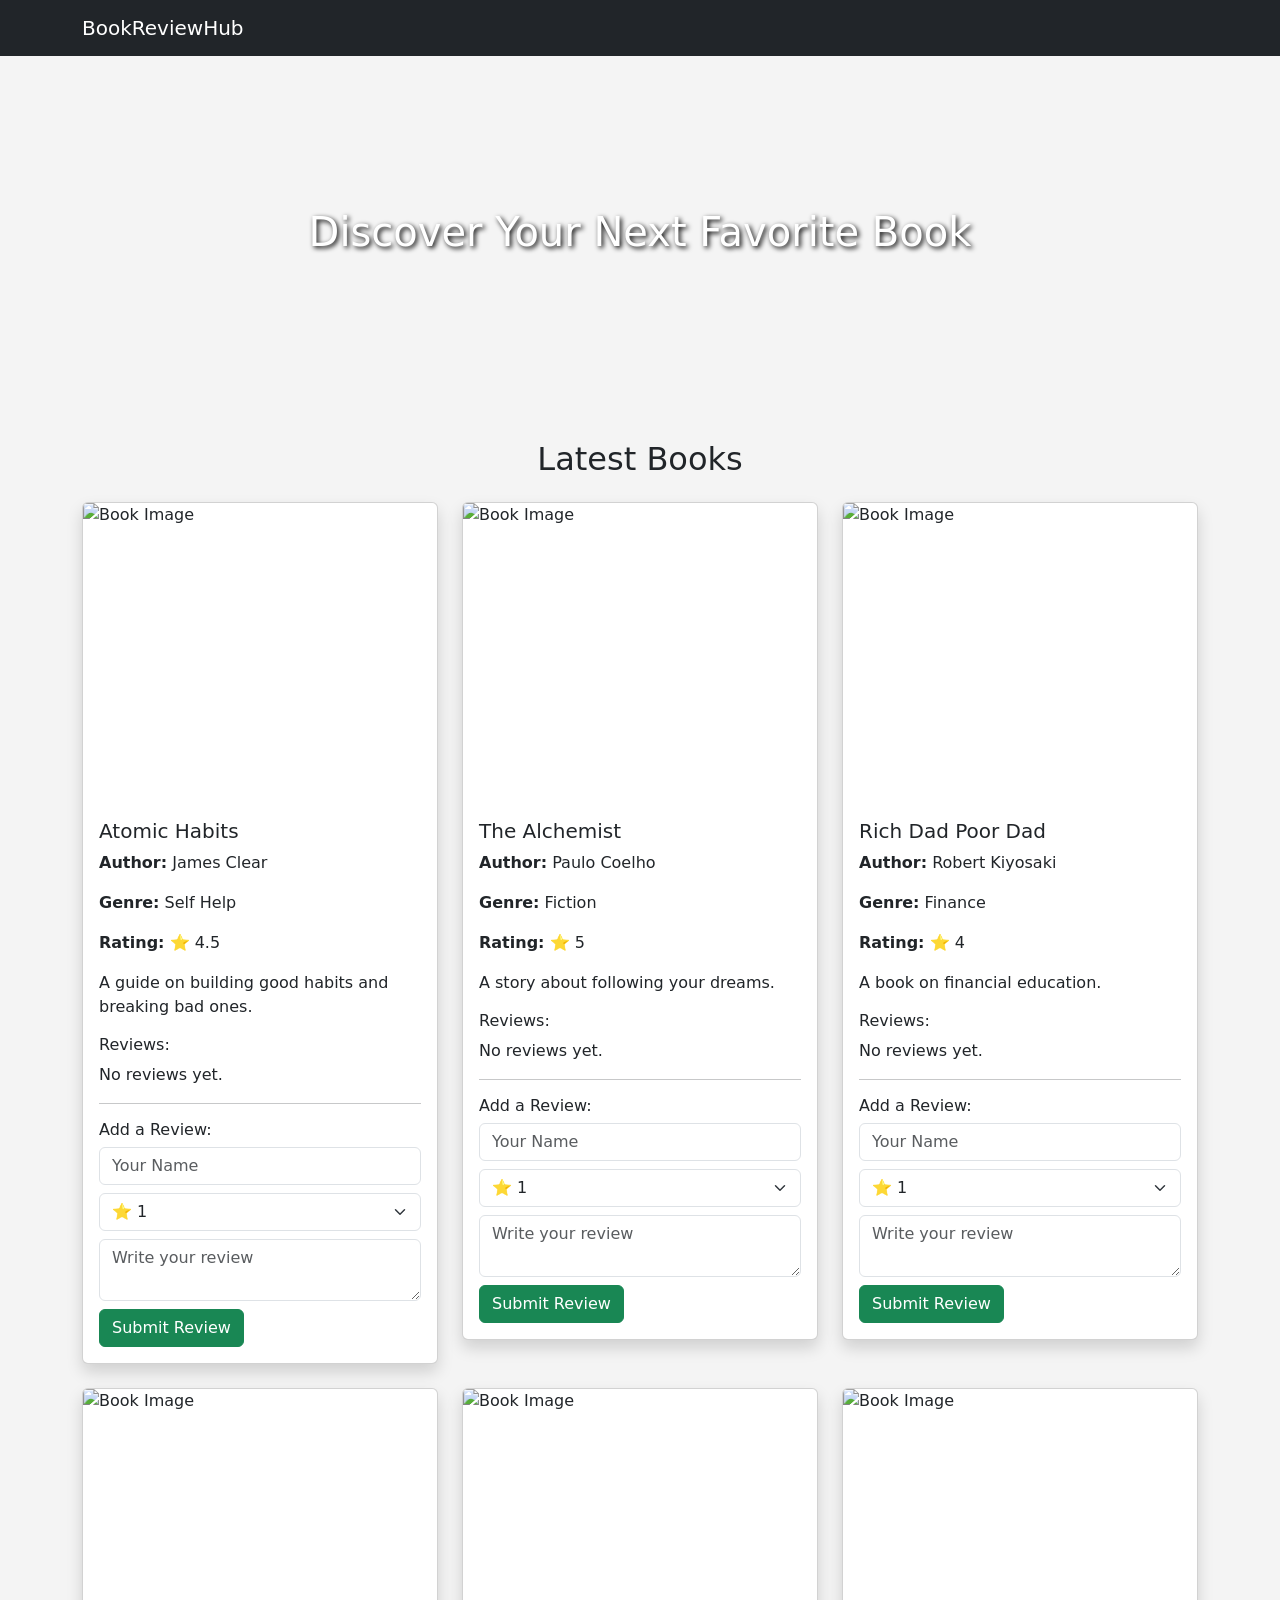
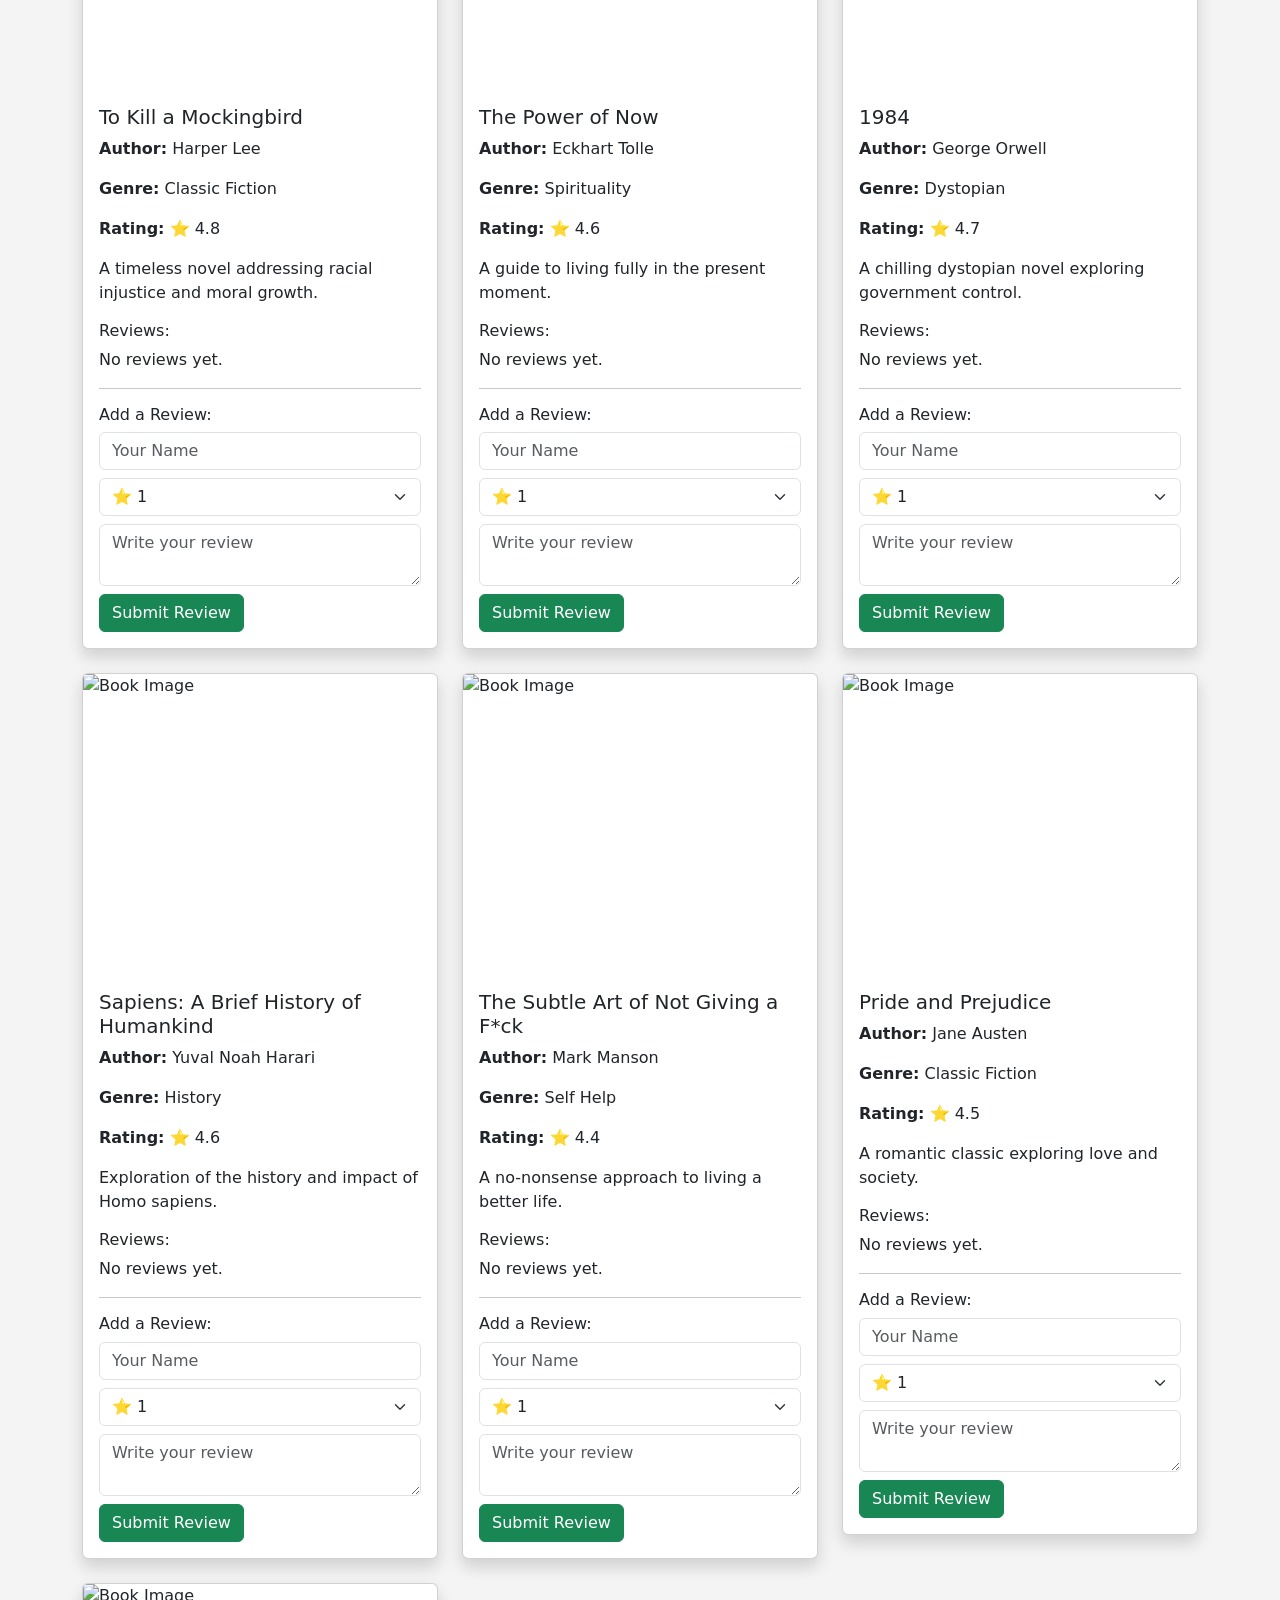
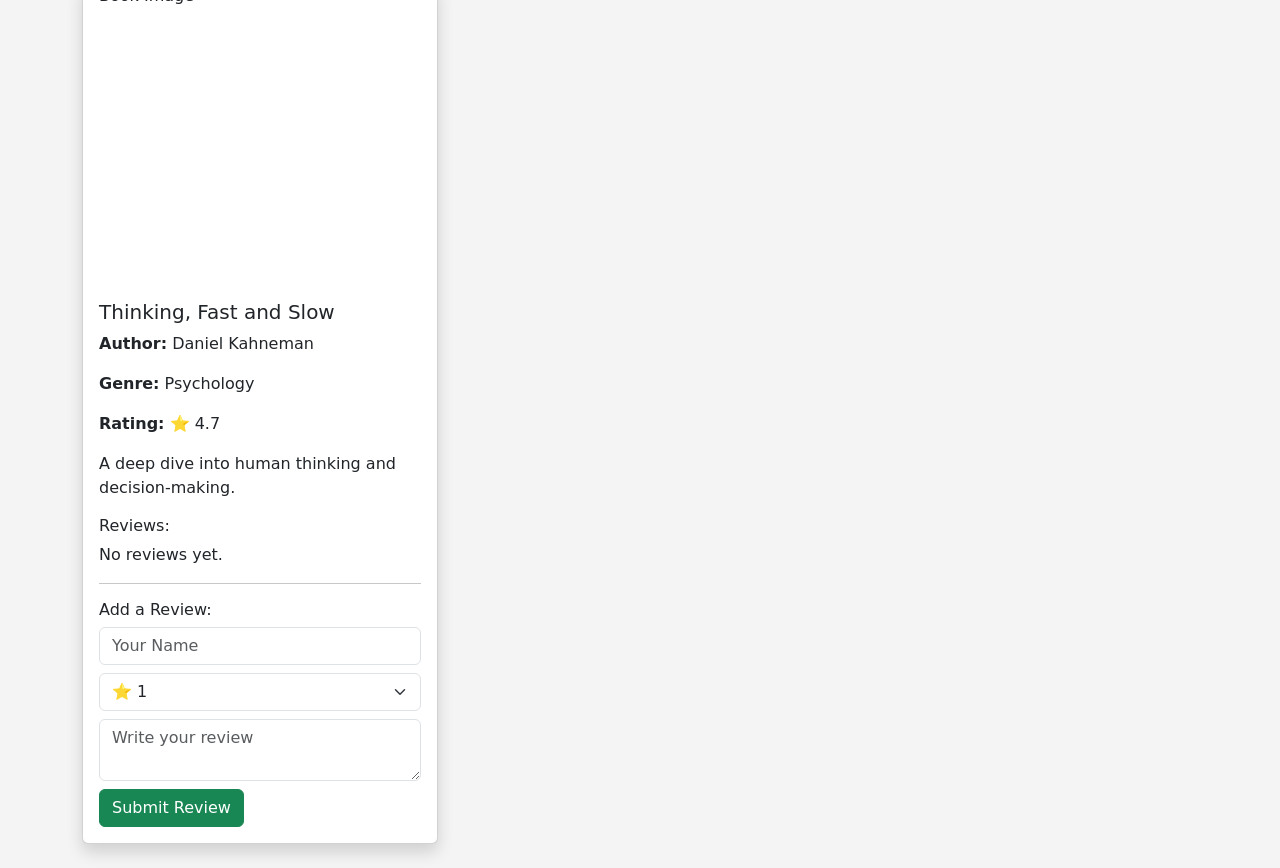
==== index.html @ 25c287e7 "Initial project upload" ====
<!DOCTYPE html>
<html lang="en">
<head>
<meta charset="UTF-8">
<meta name="viewport" content="width=device-width, initial-scale=1.0">
<title>Book Review Website</title>
<link href="https://cdn.jsdelivr.net/npm/bootstrap@5.3.0/dist/css/bootstrap.min.css" rel="stylesheet">
<style>
    body { background-color: #f4f4f4; }
    .hero { background: url('https://images.unsplash.com/photo-1524995997946-a1c2e315a42f') no-repeat center/cover; height: 40vh; display:flex; justify-content:center; align-items:center; color:white; text-shadow:2px 2px 5px black; }
    .card-img-top { height:300px; object-fit:cover; }
</style>
</head>
<body>

<nav class="navbar navbar-dark bg-dark">
  <div class="container">
    <a class="navbar-brand" href="#">BookReviewHub</a>
  </div>
</nav>

<header class="text-center text-white p-5 hero">
  <h1>Discover Your Next Favorite Book</h1>
</header>

<div class="container mt-4">
  <h2 class="text-center mb-4">Latest Books</h2>
  <div class="row" id="book-list"></div>
</div>

<script>
// Hardcoded books array
const books = [
    {id:1, title:"Atomic Habits", author:"James Clear", genre:"Self Help", rating:"4.5", image:"https://m.media-amazon.com/images/I/81WcnNQ-TBL.jpg", description:"A guide on building good habits and breaking bad ones."},
    {id:2, title:"The Alchemist", author:"Paulo Coelho", genre:"Fiction", rating:"5", image:"https://m.media-amazon.com/images/I/71aFt4+OTOL.jpg", description:"A story about following your dreams."},
    {id:3, title:"Rich Dad Poor Dad", author:"Robert Kiyosaki", genre:"Finance", rating:"4", image:"https://m.media-amazon.com/images/I/81gepf1eMqL.jpg", description:"A book on financial education."},
    {id:4, title:"To Kill a Mockingbird", author:"Harper Lee", genre:"Classic Fiction", rating:"4.8", image:"https://m.media-amazon.com/images/I/81OthjkJBuL.jpg", description:"A timeless novel addressing racial injustice and moral growth."},
    {id:5, title:"The Power of Now", author:"Eckhart Tolle", genre:"Spirituality", rating:"4.6", image:"https://m.media-amazon.com/images/I/51d7LooDKlL._SL1000_.jpg", description:"A guide to living fully in the present moment."},
    {id:6, title:"1984", author:"George Orwell", genre:"Dystopian", rating:"4.7", image:"https://m.media-amazon.com/images/I/71kxa1-0mfL.jpg", description:"A chilling dystopian novel exploring government control."},
    {id:7, title:"Sapiens: A Brief History of Humankind", author:"Yuval Noah Harari", genre:"History", rating:"4.6", image:"https://m.media-amazon.com/images/I/713jIoMO3UL.jpg", description:"Exploration of the history and impact of Homo sapiens."},
    {id:8, title:"The Subtle Art of Not Giving a F*ck", author:"Mark Manson", genre:"Self Help", rating:"4.4", image:"https://m.media-amazon.com/images/I/71QKQ9mwV7L.jpg", description:"A no-nonsense approach to living a better life."},
    {id:9, title:"Pride and Prejudice", author:"Jane Austen", genre:"Classic Fiction", rating:"4.5", image:"https://m.media-amazon.com/images/I/81Y5vEXNcBL._SL1500_.jpg", description:"A romantic classic exploring love and society."},
    {id:10, title:"Thinking, Fast and Slow", author:"Daniel Kahneman", genre:"Psychology", rating:"4.7", image:"https://m.media-amazon.com/images/I/51xIBSZzFrL._SL1000_.jpg", description:"A deep dive into human thinking and decision-making."}
];

// Load reviews from localStorage
let reviews = JSON.parse(localStorage.getItem("reviews")) || [];

const bookList = document.getElementById("book-list");

function renderBooks() {
    bookList.innerHTML = "";

    books.forEach(book => {
        const bookReviews = reviews.filter(r => r.bookId === book.id);

        const card = document.createElement("div");
        card.className = "col-md-4 mb-4";

        card.innerHTML = `
            <div class="card shadow">
                <img src="${book.image}" class="card-img-top" alt="Book Image">
                <div class="card-body">
                    <h5 class="card-title">${book.title}</h5>
                    <p><strong>Author:</strong> ${book.author}</p>
                    <p><strong>Genre:</strong> ${book.genre}</p>
                    <p><strong>Rating:</strong> ⭐ ${book.rating}</p>
                    <p>${book.description}</p>
                    <h6>Reviews:</h6>
                    <div id="reviews-${book.id}">
                        ${bookReviews.length ? bookReviews.map(r => `<p><strong>${r.name}</strong> (⭐${r.rating})<br>${r.comment}</p>`).join("") : "<p>No reviews yet.</p>"}
                    </div>
                    <hr>
                    <h6>Add a Review:</h6>
                    <input type="text" id="name-${book.id}" class="form-control mb-2" placeholder="Your Name">
                    <select id="rating-${book.id}" class="form-select mb-2">
                        <option value="1">⭐ 1</option>
                        <option value="2">⭐ 2</option>
                        <option value="3">⭐ 3</option>
                        <option value="4">⭐ 4</option>
                        <option value="5">⭐ 5</option>
                    </select>
                    <textarea id="comment-${book.id}" class="form-control mb-2" placeholder="Write your review"></textarea>
                    <button class="btn btn-success btn-submit" data-id="${book.id}">Submit Review</button>
                </div>
            </div>
        `;

        bookList.appendChild(card);
    });

    // Add event listeners
    document.querySelectorAll(".btn-submit").forEach(btn => {
        btn.addEventListener("click", () => {
            const id = parseInt(btn.getAttribute("data-id"));
            const name = document.getElementById(`name-${id}`).value;
            const rating = document.getElementById(`rating-${id}`).value;
            const comment = document.getElementById(`comment-${id}`).value;

            if(!name || !comment) { alert("Please enter your name and comment"); return; }

            reviews.push({bookId: id, name, rating, comment});
            localStorage.setItem("reviews", JSON.stringify(reviews));
            renderBooks(); // Re-render to update reviews
        });
    });
}

renderBooks();
</script>

</body>
</html>
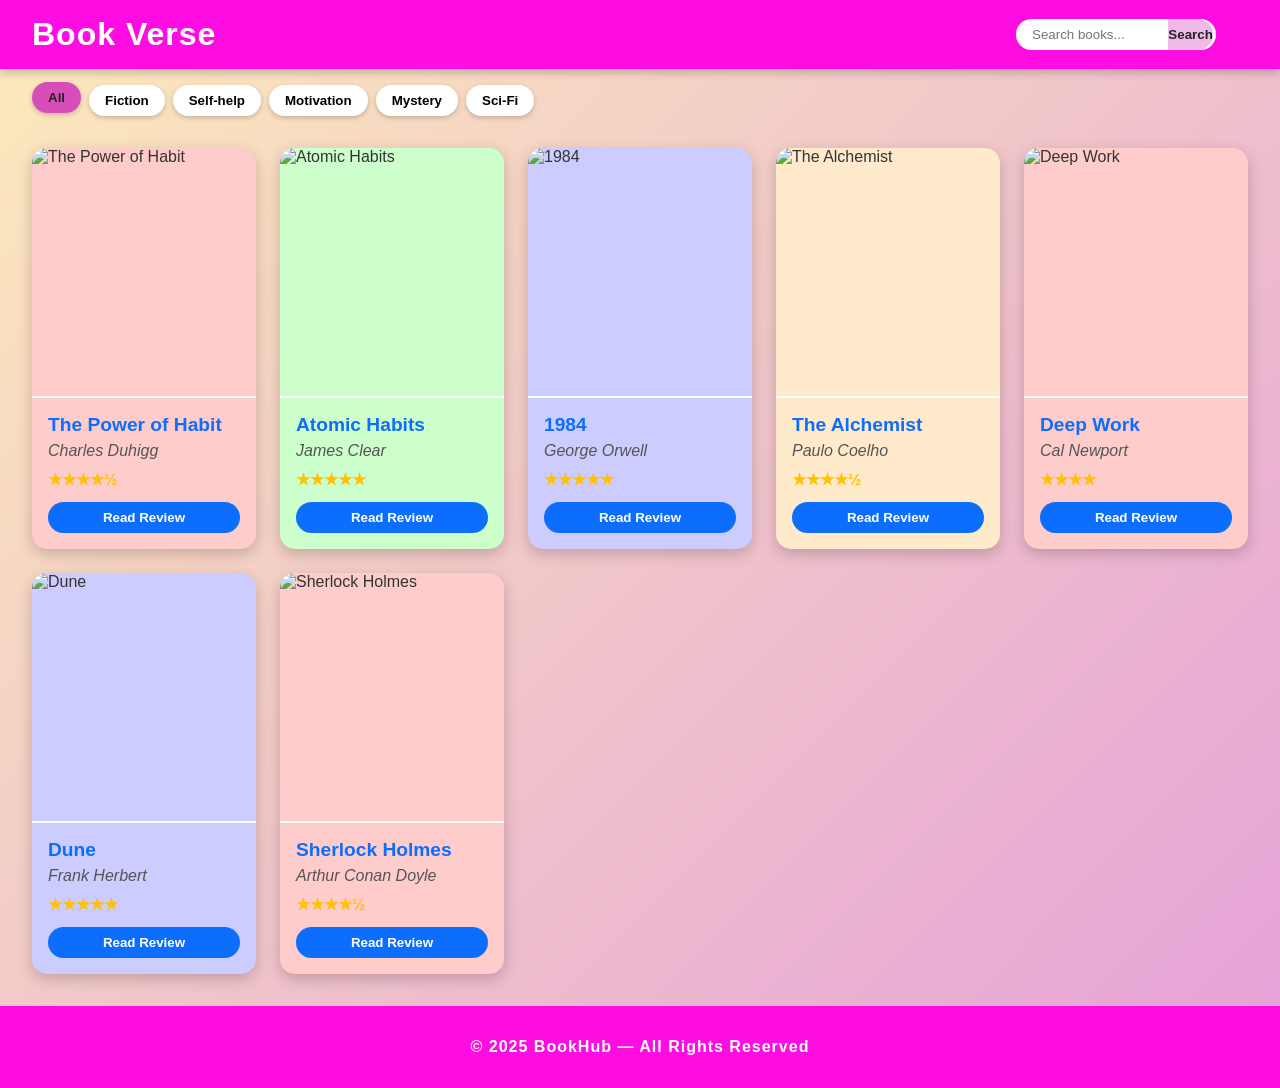
==== commit e541a114: "Initial commit" ====
--- a/index.html
+++ b/index.html
@@ -1,113 +1,48 @@
 <!DOCTYPE html>
 <html lang="en">
 <head>
-<meta charset="UTF-8">
-<meta name="viewport" content="width=device-width, initial-scale=1.0">
-<title>Book Review Website</title>
-<link href="https://cdn.jsdelivr.net/npm/bootstrap@5.3.0/dist/css/bootstrap.min.css" rel="stylesheet">
-<style>
-    body { background-color: #f4f4f4; }
-    .hero { background: url('https://images.unsplash.com/photo-1524995997946-a1c2e315a42f') no-repeat center/cover; height: 40vh; display:flex; justify-content:center; align-items:center; color:white; text-shadow:2px 2px 5px black; }
-    .card-img-top { height:300px; object-fit:cover; }
-</style>
+  <meta charset="UTF-8">
+  <meta name="viewport" content="width=device-width, initial-scale=1.0">
+  <title>BookHub</title>
+  <link rel="stylesheet" href="style.css">
 </head>
 <body>
 
-<nav class="navbar navbar-dark bg-dark">
-  <div class="container">
-    <a class="navbar-brand" href="#">BookReviewHub</a>
+<header>
+  <div class="navbar">
+    <div class="logo">Book Verse</div>
+    <div class="search">
+      <input type="text" placeholder="Search books..." id="searchInput"/>
+      <button id="searchBtn">Search</button>
+    </div>
   </div>
-</nav>
-
-<header class="text-center text-white p-5 hero">
-  <h1>Discover Your Next Favorite Book</h1>
 </header>
 
-<div class="container mt-4">
-  <h2 class="text-center mb-4">Latest Books</h2>
-  <div class="row" id="book-list"></div>
+<div class="genres">
+  <button class="genre-btn active" data-genre="All">All</button>
+  <button class="genre-btn" data-genre="Fiction">Fiction</button>
+  <button class="genre-btn" data-genre="Self‑help">Self‑help</button>
+  <button class="genre-btn" data-genre="Motivation">Motivation</button>
+  <button class="genre-btn" data-genre="Mystery">Mystery</button>
+  <button class="genre-btn" data-genre="Sci‑Fi">Sci‑Fi</button>
 </div>
 
-<script>
-// Hardcoded books array
-const books = [
-    {id:1, title:"Atomic Habits", author:"James Clear", genre:"Self Help", rating:"4.5", image:"https://m.media-amazon.com/images/I/81WcnNQ-TBL.jpg", description:"A guide on building good habits and breaking bad ones."},
-    {id:2, title:"The Alchemist", author:"Paulo Coelho", genre:"Fiction", rating:"5", image:"https://m.media-amazon.com/images/I/71aFt4+OTOL.jpg", description:"A story about following your dreams."},
-    {id:3, title:"Rich Dad Poor Dad", author:"Robert Kiyosaki", genre:"Finance", rating:"4", image:"https://m.media-amazon.com/images/I/81gepf1eMqL.jpg", description:"A book on financial education."},
-    {id:4, title:"To Kill a Mockingbird", author:"Harper Lee", genre:"Classic Fiction", rating:"4.8", image:"https://m.media-amazon.com/images/I/81OthjkJBuL.jpg", description:"A timeless novel addressing racial injustice and moral growth."},
-    {id:5, title:"The Power of Now", author:"Eckhart Tolle", genre:"Spirituality", rating:"4.6", image:"https://m.media-amazon.com/images/I/51d7LooDKlL._SL1000_.jpg", description:"A guide to living fully in the present moment."},
-    {id:6, title:"1984", author:"George Orwell", genre:"Dystopian", rating:"4.7", image:"https://m.media-amazon.com/images/I/71kxa1-0mfL.jpg", description:"A chilling dystopian novel exploring government control."},
-    {id:7, title:"Sapiens: A Brief History of Humankind", author:"Yuval Noah Harari", genre:"History", rating:"4.6", image:"https://m.media-amazon.com/images/I/713jIoMO3UL.jpg", description:"Exploration of the history and impact of Homo sapiens."},
-    {id:8, title:"The Subtle Art of Not Giving a F*ck", author:"Mark Manson", genre:"Self Help", rating:"4.4", image:"https://m.media-amazon.com/images/I/71QKQ9mwV7L.jpg", description:"A no-nonsense approach to living a better life."},
-    {id:9, title:"Pride and Prejudice", author:"Jane Austen", genre:"Classic Fiction", rating:"4.5", image:"https://m.media-amazon.com/images/I/81Y5vEXNcBL._SL1500_.jpg", description:"A romantic classic exploring love and society."},
-    {id:10, title:"Thinking, Fast and Slow", author:"Daniel Kahneman", genre:"Psychology", rating:"4.7", image:"https://m.media-amazon.com/images/I/51xIBSZzFrL._SL1000_.jpg", description:"A deep dive into human thinking and decision-making."}
-];
+<main class="cards-grid" id="booksContainer">
+  <!-- Cards generated by JS -->
+</main>
 
-// Load reviews from localStorage
-let reviews = JSON.parse(localStorage.getItem("reviews")) || [];
+<div class="modal" id="reviewModal">
+  <div class="modal-content">
+    <button class="close-btn" id="closeModal">&times;</button>
+    <h2 id="modalTitle"></h2>
+    <p id="modalReview"></p>
+  </div>
+</div>
 
-const bookList = document.getElementById("book-list");
+<footer>
+  &copy; 2025 BookHub — All Rights Reserved
+</footer>
 
-function renderBooks() {
-    bookList.innerHTML = "";
-
-    books.forEach(book => {
-        const bookReviews = reviews.filter(r => r.bookId === book.id);
-
-        const card = document.createElement("div");
-        card.className = "col-md-4 mb-4";
-
-        card.innerHTML = `
-            <div class="card shadow">
-                <img src="${book.image}" class="card-img-top" alt="Book Image">
-                <div class="card-body">
-                    <h5 class="card-title">${book.title}</h5>
-                    <p><strong>Author:</strong> ${book.author}</p>
-                    <p><strong>Genre:</strong> ${book.genre}</p>
-                    <p><strong>Rating:</strong> ⭐ ${book.rating}</p>
-                    <p>${book.description}</p>
-                    <h6>Reviews:</h6>
-                    <div id="reviews-${book.id}">
-                        ${bookReviews.length ? bookReviews.map(r => `<p><strong>${r.name}</strong> (⭐${r.rating})<br>${r.comment}</p>`).join("") : "<p>No reviews yet.</p>"}
-                    </div>
-                    <hr>
-                    <h6>Add a Review:</h6>
-                    <input type="text" id="name-${book.id}" class="form-control mb-2" placeholder="Your Name">
-                    <select id="rating-${book.id}" class="form-select mb-2">
-                        <option value="1">⭐ 1</option>
-                        <option value="2">⭐ 2</option>
-                        <option value="3">⭐ 3</option>
-                        <option value="4">⭐ 4</option>
-                        <option value="5">⭐ 5</option>
-                    </select>
-                    <textarea id="comment-${book.id}" class="form-control mb-2" placeholder="Write your review"></textarea>
-                    <button class="btn btn-success btn-submit" data-id="${book.id}">Submit Review</button>
-                </div>
-            </div>
-        `;
-
-        bookList.appendChild(card);
-    });
-
-    // Add event listeners
-    document.querySelectorAll(".btn-submit").forEach(btn => {
-        btn.addEventListener("click", () => {
-            const id = parseInt(btn.getAttribute("data-id"));
-            const name = document.getElementById(`name-${id}`).value;
-            const rating = document.getElementById(`rating-${id}`).value;
-            const comment = document.getElementById(`comment-${id}`).value;
-
-            if(!name || !comment) { alert("Please enter your name and comment"); return; }
-
-            reviews.push({bookId: id, name, rating, comment});
-            localStorage.setItem("reviews", JSON.stringify(reviews));
-            renderBooks(); // Re-render to update reviews
-        });
-    });
-}
-
-renderBooks();
-</script>
-
+<script src="script.js"></script>
 </body>
 </html>
--- a/style.css
+++ b/style.css
@@ -0,0 +1,190 @@
+/* --- Reset & Base --- */
+* { margin: 0; padding: 0; box-sizing: border-box; }
+body {
+  font-family: 'Segoe UI', Tahoma, Geneva, Verdana, sans-serif;
+  background: linear-gradient(135deg, #fceabb, #e5a0d9);
+  color: #333;
+  min-height: 100vh;
+}
+
+/* --- Navbar --- */
+.navbar {
+  display: flex;
+  justify-content: center;  /* Center the content horizontally */
+  align-items: center;
+  position: relative;
+}
+
+/* Position search input to the right */
+.navbar .search {
+  position: absolute;
+  right: 2rem;   /* Adjust as needed */
+}
+header {
+  background-color: #fd0de1;
+  color: #fff;
+  padding: 1rem 2rem;
+  position: sticky;
+  top: 0;
+  z-index: 100;
+  box-shadow: 0 4px 8px rgba(0,0,0,0.2);
+}
+.navbar {
+  display: flex;
+  justify-content: space-between;
+  align-items: center;
+}
+.navbar .logo {
+  font-size: 2rem;
+  font-weight: bold;
+  letter-spacing: 1px;
+}
+.navbar .search {
+  position: relative;
+}
+.navbar .search input {
+  padding: 0.5rem 1rem;
+  border-radius: 30px;
+  border: none;
+  width: 200px;
+}
+.navbar .search button {
+  position: absolute;
+  right: 0.2rem;
+  top: 0;
+  bottom: 0;
+  border: none;
+  background: #f1b9e7;
+  color: #222;
+  border-radius: 0 30px 30px 0;
+  cursor: pointer;
+  font-weight: bold;
+}
+
+/* --- Genre Buttons --- */
+.genres {
+  padding: 1rem 2rem;
+  display: flex;
+  flex-wrap: wrap;
+  gap: 0.5rem;
+}
+.genres button {
+  padding: 0.5rem 1rem;
+  border-radius: 20px;
+  border: none;
+  background: #fff;
+  cursor: pointer;
+  font-weight: bold;
+  box-shadow: 0 2px 5px rgba(0,0,0,0.2);
+  transition: transform 0.2s, background 0.3s, color 0.3s;
+}
+.genres button.active,
+.genres button:hover {
+  background: #d440bbe9;
+  color: #222;
+  transform: translateY(-3px);
+}
+
+/* --- Cards Grid --- */
+.cards-grid {
+  display: grid;
+  grid-template-columns: repeat(auto-fit, minmax(220px, 1fr));
+  gap: 1.5rem;
+  padding: 1rem 2rem 2rem;
+}
+
+/* Colorful cards with different pastel backgrounds */
+.card {
+  border-radius: 15px;
+  overflow: hidden;
+  display: flex;
+  flex-direction: column;
+  box-shadow: 0 5px 15px rgba(0,0,0,0.2);
+  transition: transform 0.3s, box-shadow 0.3s;
+}
+.card:nth-child(odd) { background: #ffcccc; }
+.card:nth-child(even) { background: #ccffcc; }
+.card:nth-child(3n) { background: #ccccff; }
+.card:nth-child(4n) { background: #ffebcc; }
+.card:hover { transform: translateY(-5px); box-shadow: 0 10px 20px rgba(0,0,0,0.3); }
+
+.card img {
+  width: 100%;
+  height: 250px;
+  object-fit: cover;
+  border-bottom: 2px solid #fff;
+}
+
+.card-body {
+  padding: 1rem;
+  flex: 1;
+  display: flex;
+  flex-direction: column;
+}
+.card-body h3 { font-size: 1.2rem; margin-bottom: 0.4rem; color: #0d6efd; }
+.card-body p.author { font-style: italic; color: #555; margin-bottom: 0.6rem; }
+.card-body .rating { color: #ffc107; margin-bottom: 0.8rem; font-weight: bold; }
+
+.card-body button {
+  margin-top: auto;
+  padding: 0.5rem 1rem;
+  border: none;
+  border-radius: 25px;
+  background: #0d6efd;
+  color: #fff;
+  cursor: pointer;
+  font-weight: bold;
+  transition: transform 0.2s, background 0.2s;
+}
+.card-body button:hover {
+  background: #ffc107;
+  color: #222;
+  transform: translateY(-2px);
+}
+
+/* --- Modal --- */
+.modal {
+  display: none;
+  position: fixed;
+  top: 0;
+  left: 0;
+  width: 100%;
+  height: 100%;
+  background: rgba(0,0,0,0.7);
+  justify-content: center;
+  align-items: center;
+}
+.modal .modal-content {
+  background: #fff;
+  border-radius: 15px;
+  padding: 2rem;
+  max-width: 500px;
+  width: 100%;
+  position: relative;
+  box-shadow: 0 10px 30px rgba(0,0,0,0.3);
+}
+.modal .close-btn {
+  position: absolute;
+  top: 1rem;
+  right: 1rem;
+  background: none;
+  border: none;
+  font-size: 1.5rem;
+  cursor: pointer;
+  font-weight: bold;
+}
+
+/* --- Footer --- */
+footer {
+  background: #fd0de1;
+  color: #fff;
+  text-align: center;
+  padding: 2rem 1rem;
+  font-weight: bold;
+  letter-spacing: 1px;
+}
+
+/* --- Responsive --- */
+@media (max-width: 600px) {
+  .navbar .search input { width: 120px; }
+}
